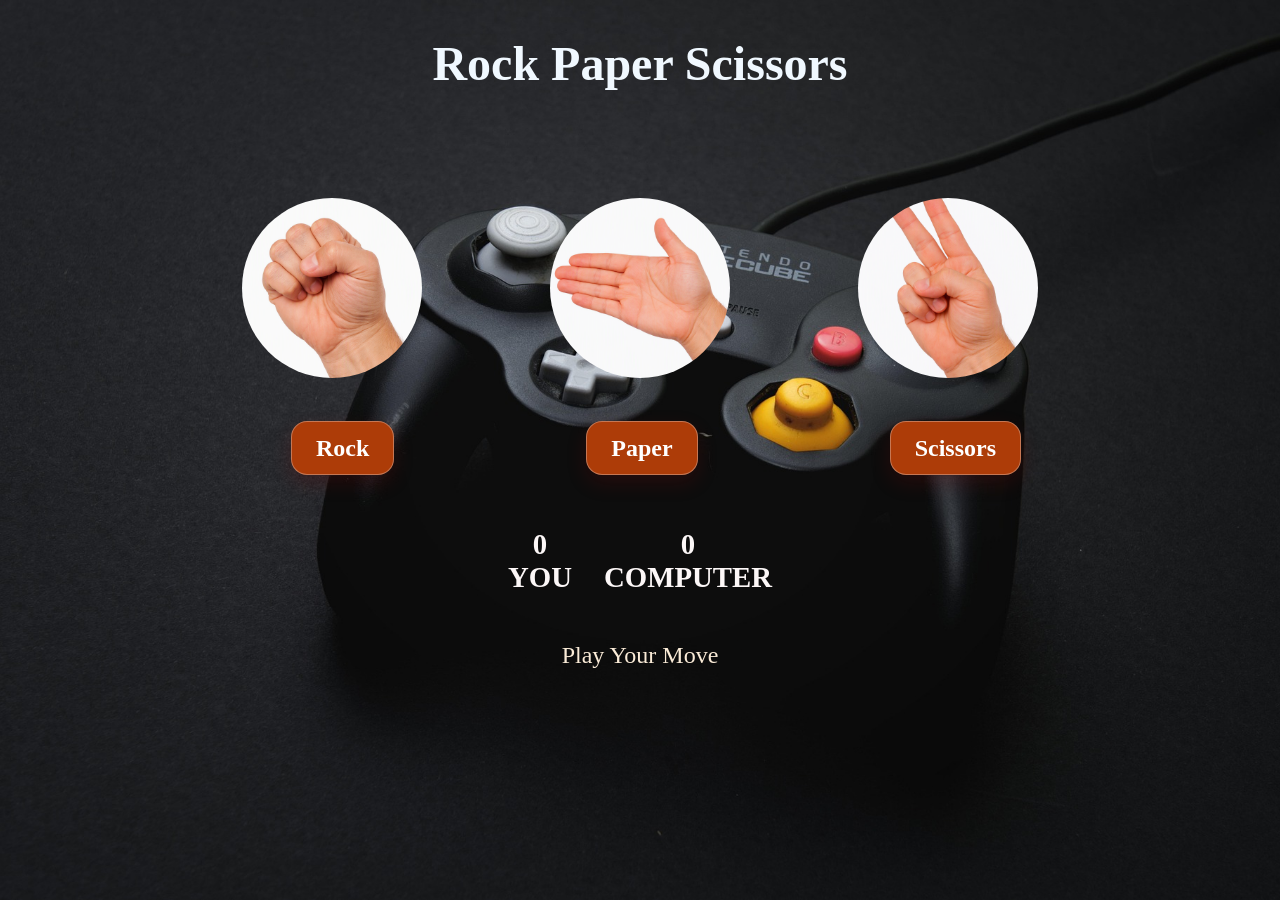
==== Rock-Paper-Scissors/index.html @ ec568d0b "rock" ====
<!DOCTYPE html>
<html lang="en">

<head>
    <meta charset="UTF-8">
    <meta name="viewport" content="width=device-width, initial-scale=1.0">
    <title>Rock-Paper-Scissors</title>
    <link rel="stylesheet" href="style.css">
</head>
<body>
    <div class="container">
        <h1 class="main-header">Rock Paper Scissors</h1>

        <!-- Choose items -->
        <div class="choices">
            <div class="choice">
                <img src="img/1.png" alt="rock" id="rock" >
                
            </div>
            <div class="choice">
                <img src="img/2.png" alt="paper" id="paper" >
               
            </div>
            <div class="choice">
                <img src="img/3.png" alt="Scissors" id="Scissors" >
                
            </div>
        </div>
        <div class="items">
            <p id="rock">Rock</p>
            <p id="paper">Paper</p>
            <p id="Scissors">Scissors</p>
        </div>

        <!-- Score Bord -->
        <div class="score-board">
            <div class="score">
                <p id="user-score">0</p>
                YOU
            </div>
            <div class="score">
                <p id="comp-score">0</p>
                COMPUTER
            </div>
        </div>

        <!-- Show Your message -->
        <div class="msg-container">
            <p id="msg">Play Your Move</p>
        </div>
    </div>
    <script src="script.js"></script>
</body>

</html>
---- Rock-Paper-Scissors/style.css ----
* {
    margin: 0;
    padding: 0;
    box-sizing: border-box;
    text-align: center;
    background-image: url("img/4.jpg");
    background-size: cover;
    /* Cover the full screen without repeating */
    background-position: center;
    /* Center the image */
    background-repeat: no-repeat;
    /* Avoid tiled background boxes */
    background-attachment: fixed;
    /* Keep background static */
    margin: 0;
    color: #fcf7f7;

}

.main-header {
    background-color: rgb(6, 25, 27);
    color: aliceblue;
    height: 8rem;
    line-height: 8rem;
    font-size: 3rem;
}

.choices {
    height: 160px;
    width: 700px;
    margin: auto;
    border-radius: 50%;
    display: flex;
    flex-direction: row;
    align-items: center;
    justify-content: center;
    gap: 8rem;
    margin-top: 5rem;
}

.choice {
    width: 180px;
    height: 150px;
    display: flex;
    justify-content: center;
    align-items: center;
    gap: 7rem;
}

img {
    height: 180px;
    width: 180px;
    border-radius: 50%;
    object-fit: cover;
}

.items {
    height: 160px;
    margin-left: 2rem;
    display: flex;
    align-items: center;
    justify-content: center;
    gap: 12rem;
    font-size: 1.5rem;
    font-weight: 600;
    font-family: san-serif;
}

.items p:hover {
    opacity: 0.5;
    color: black;
    cursor: pointer;
}

.items p {
    background: rgb(173, 60, 8);
    backdrop-filter: blur(10px);
    -webkit-backdrop-filter: blur(10px);
    border: 1px solid rgba(255, 255, 255, 0.3);
    box-shadow: 0 8px 20px rgba(134, 9, 9, 0.2);
    padding: .8rem 1.5rem;
    border-radius: 1rem;
    color: white;
}

.score-board {
    display: flex;
    align-items: center;
    justify-content: center;
    gap: 2rem;
    font-family: san-serif;
    font-size: 1.8rem;
    font-weight: 600;
    margin-bottom: 3rem;
}

#msg {
    background-color: rgb(14, 13, 13);
    display: inline;
    padding: 0.8rem 1.5rem;
    color: antiquewhite;
    border-radius: 2rem;
    font-size: 1.5rem;
}
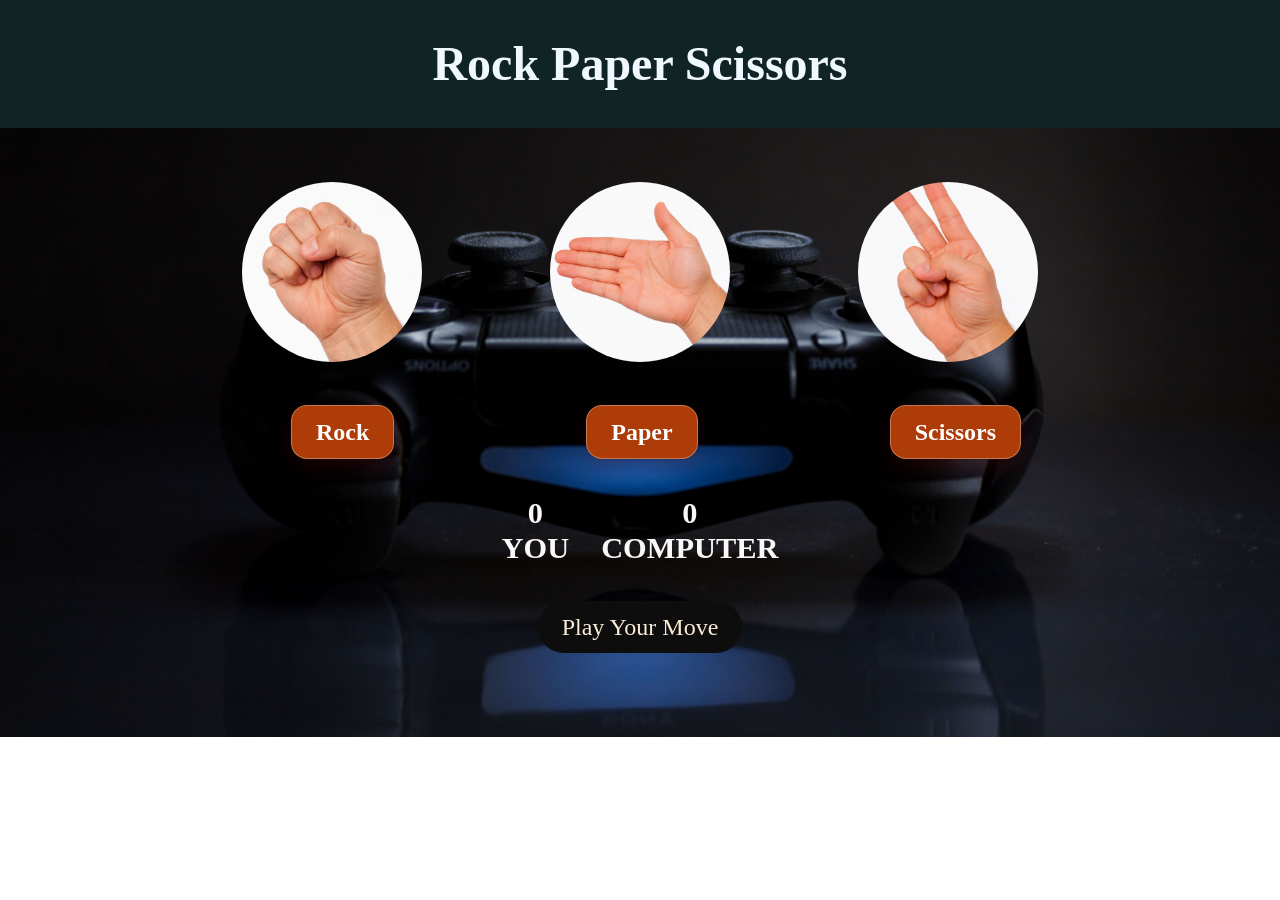
==== commit fc623b53: "game complete" ====
--- a/Rock-Paper-Scissors/index.html
+++ b/Rock-Paper-Scissors/index.html
@@ -8,9 +8,8 @@
     <link rel="stylesheet" href="style.css">
 </head>
 <body>
+    <h1 class="main-header">Rock Paper Scissors</h1>
     <div class="container">
-        <h1 class="main-header">Rock Paper Scissors</h1>
-
         <!-- Choose items -->
         <div class="choices">
             <div class="choice">
@@ -22,14 +21,14 @@
                
             </div>
             <div class="choice">
-                <img src="img/3.png" alt="Scissors" id="Scissors" >
+                <img src="img/3.png" alt="Scissors" id="scissors" >
                 
             </div>
         </div>
         <div class="items">
-            <p id="rock">Rock</p>
-            <p id="paper">Paper</p>
-            <p id="Scissors">Scissors</p>
+            <p>Rock</p>
+            <p>Paper</p>
+            <p>Scissors</p>
         </div>
 
         <!-- Score Bord -->
--- a/Rock-Paper-Scissors/style.css
+++ b/Rock-Paper-Scissors/style.css
@@ -3,22 +3,19 @@
     padding: 0;
     box-sizing: border-box;
     text-align: center;
-    background-image: url("img/4.jpg");
-    background-size: cover;
-    /* Cover the full screen without repeating */
-    background-position: center;
-    /* Center the image */
-    background-repeat: no-repeat;
-    /* Avoid tiled background boxes */
-    background-attachment: fixed;
-    /* Keep background static */
-    margin: 0;
-    color: #fcf7f7;
 
 }
 
+.container {
+    height: 609px;
+    background-image: url("img/6.jpg");
+    background-size: cover;
+    background-position: center;
+    color: #fcf7f7;
+}
+
 .main-header {
-    background-color: rgb(6, 25, 27);
+    background-color: rgb(16, 35, 37);
     color: aliceblue;
     height: 8rem;
     line-height: 8rem;
@@ -35,7 +32,6 @@
     align-items: center;
     justify-content: center;
     gap: 8rem;
-    margin-top: 5rem;
 }
 
 .choice {
@@ -45,6 +41,15 @@
     justify-content: center;
     align-items: center;
     gap: 7rem;
+    margin-top: 8rem;
+    border-radius: 50%;
+    
+}
+.choice:hover{
+    cursor: pointer;
+    opacity: 0.8;
+    border-radius: 50%;
+    background-color: black;
 }
 
 img {
@@ -52,6 +57,7 @@
     width: 180px;
     border-radius: 50%;
     object-fit: cover;
+
 }
 
 .items {
@@ -66,11 +72,11 @@
     font-family: san-serif;
 }
 
-.items p:hover {
+/* .items p:hover {
     opacity: 0.5;
     color: black;
     cursor: pointer;
-}
+} */
 
 .items p {
     background: rgb(173, 60, 8);
@@ -81,16 +87,18 @@
     padding: .8rem 1.5rem;
     border-radius: 1rem;
     color: white;
+    margin-top: 8rem;
 }
 
 .score-board {
+    margin-top: 3rem;
     display: flex;
     align-items: center;
     justify-content: center;
     gap: 2rem;
     font-family: san-serif;
-    font-size: 1.8rem;
-    font-weight: 600;
+    font-size: 1.9rem;
+    font-weight: 700;
     margin-bottom: 3rem;
 }
 
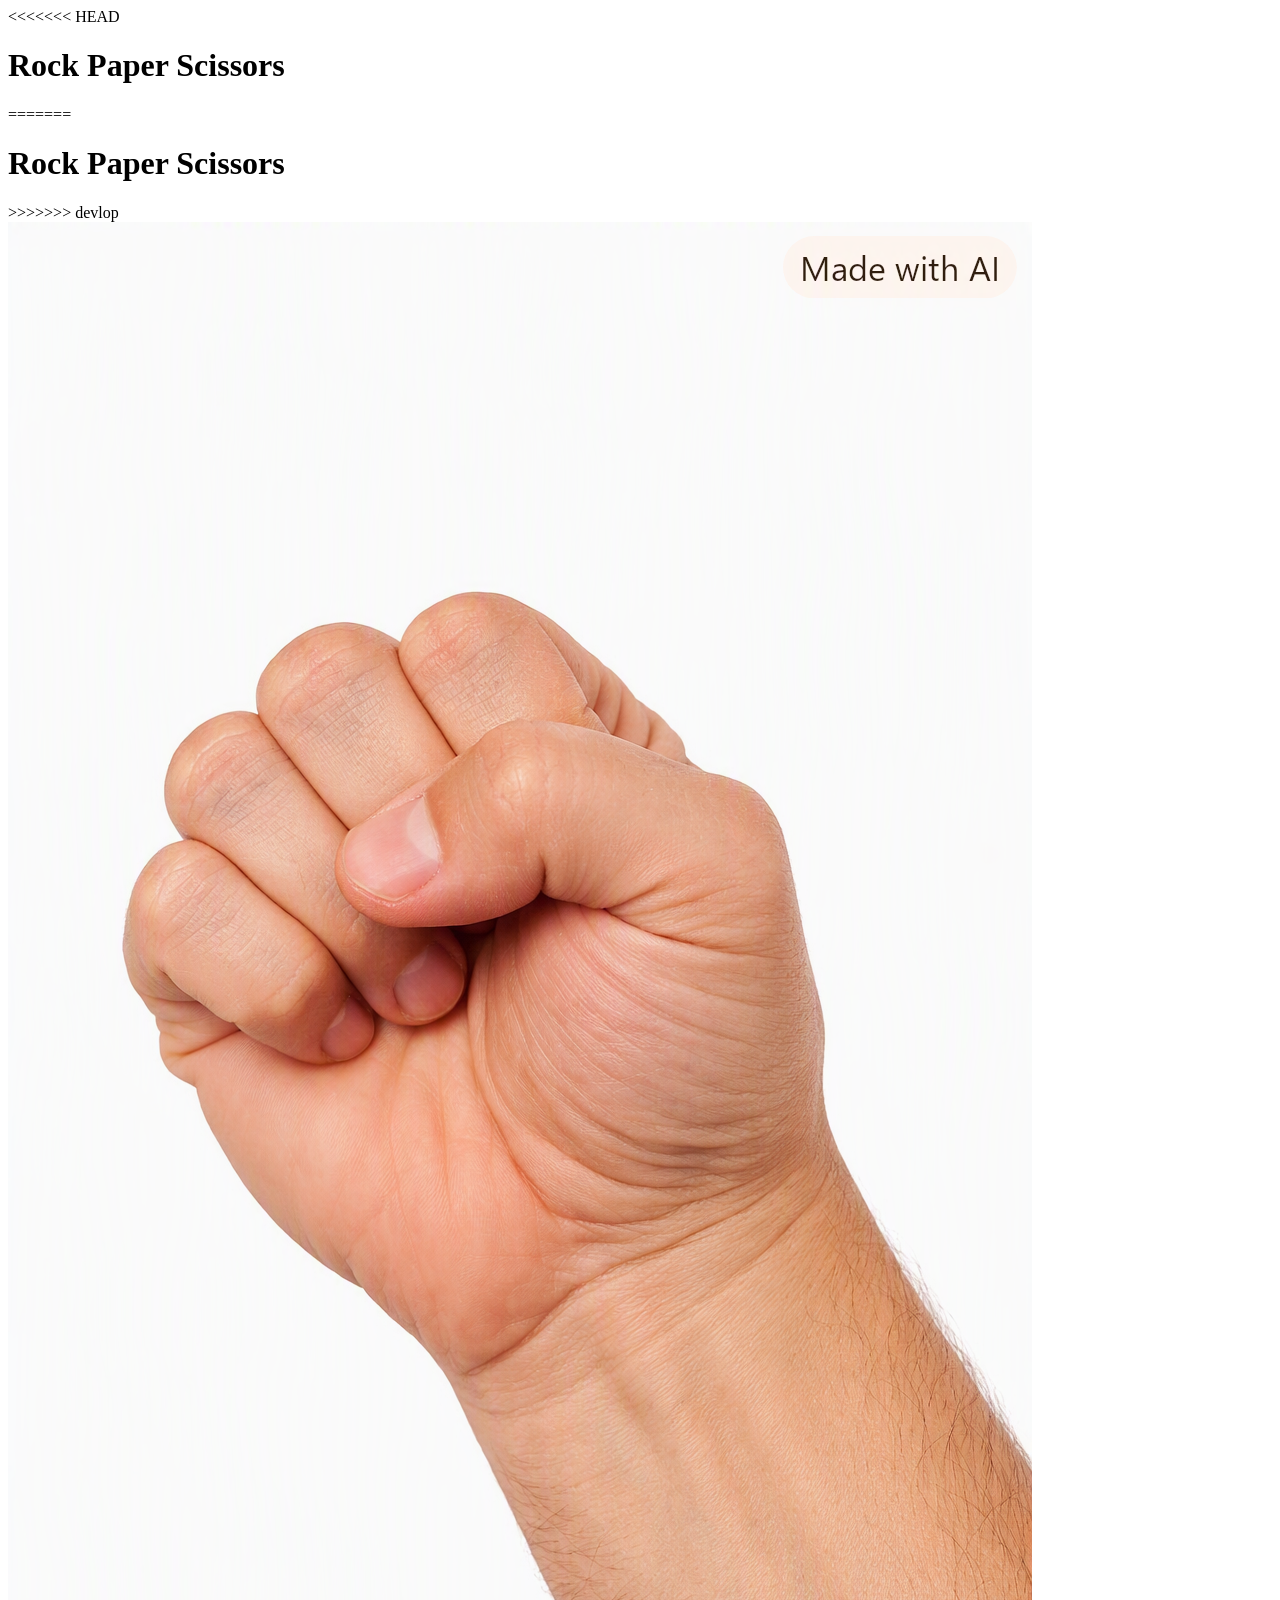
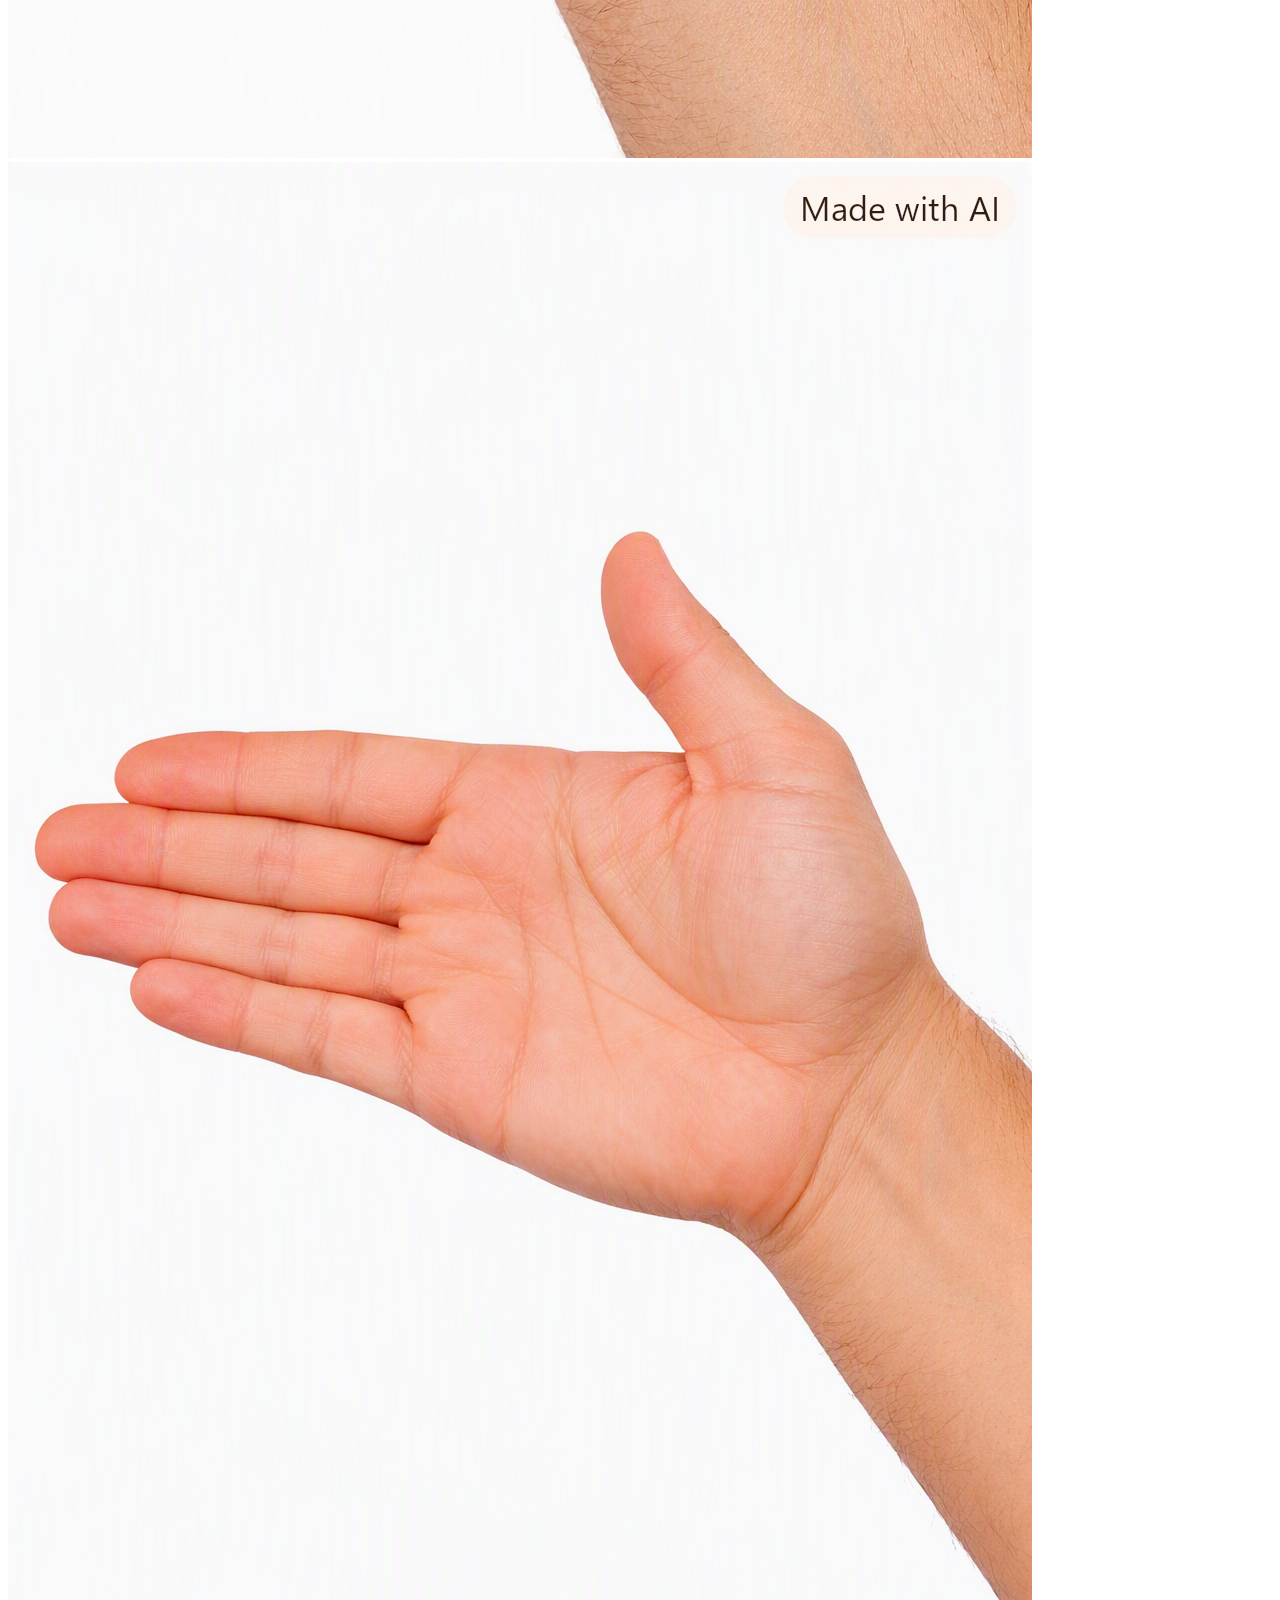
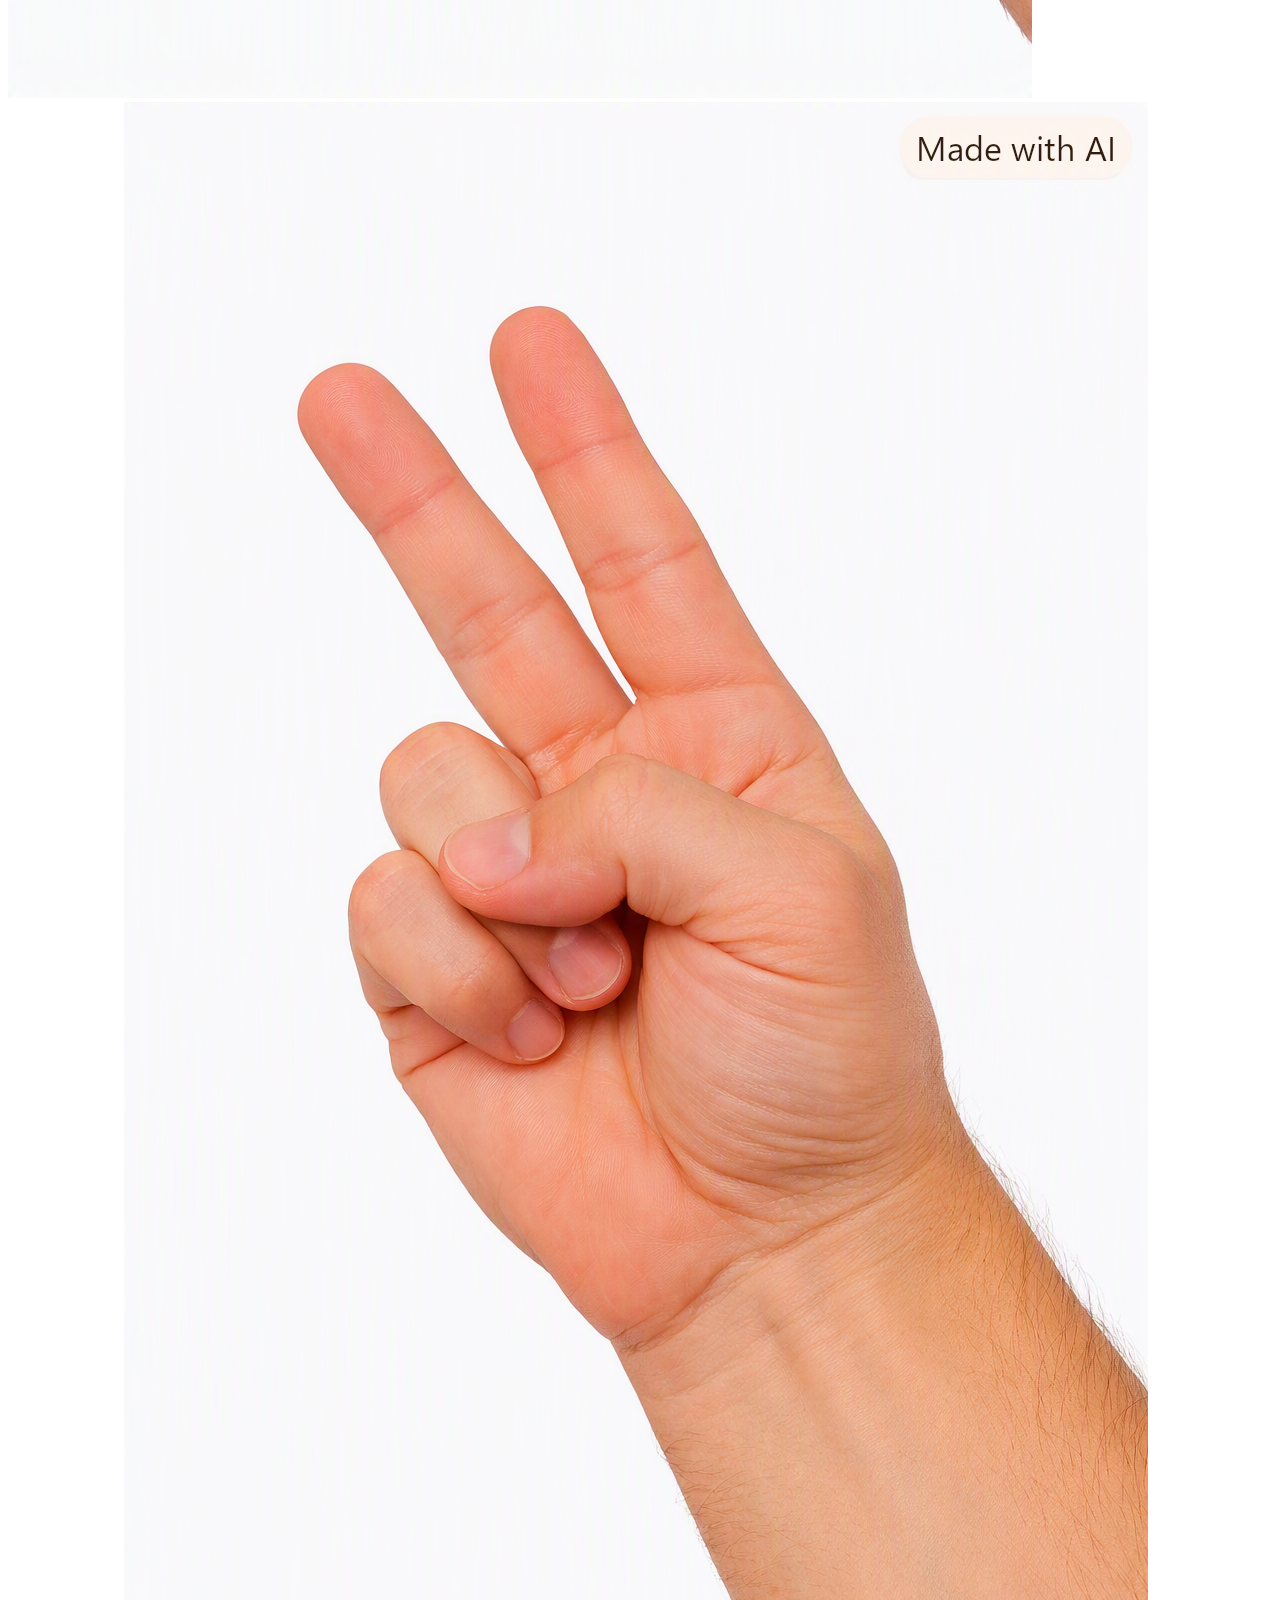
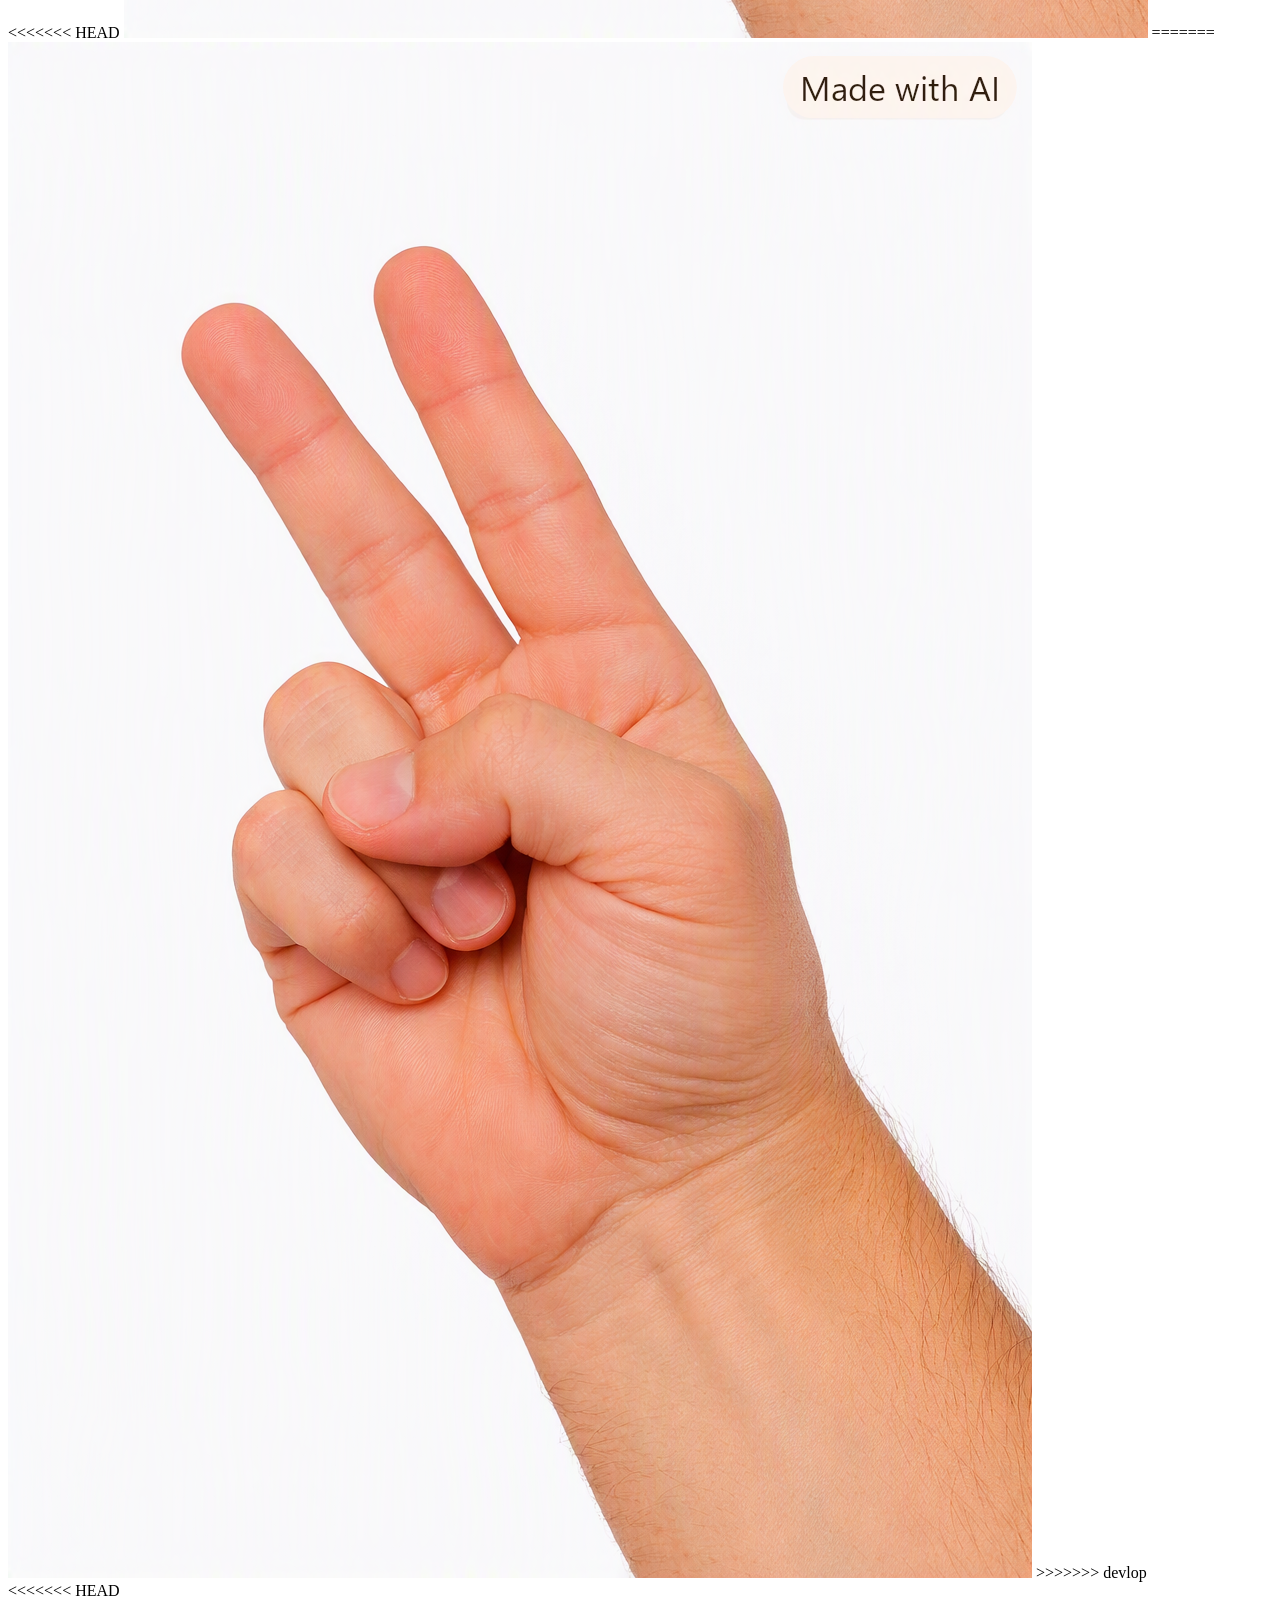
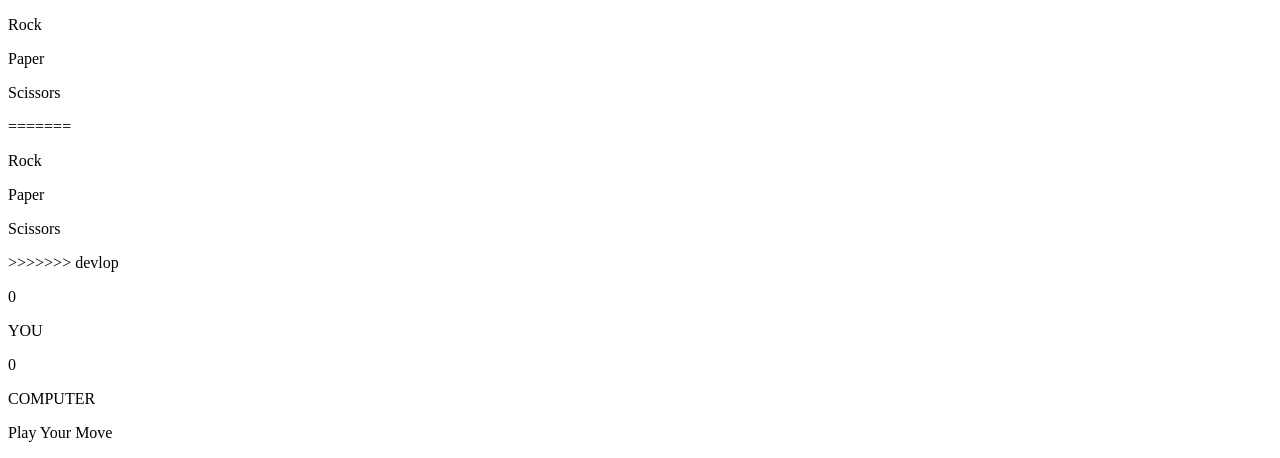
==== commit c21d969a: "update" ====
--- a/Rock-Paper-Scissors/index.html
+++ b/Rock-Paper-Scissors/index.html
@@ -8,8 +8,14 @@
     <link rel="stylesheet" href="style.css">
 </head>
 <body>
+<<<<<<< HEAD
+    <div class="container">
+        <h1 class="main-header">Rock Paper Scissors</h1>
+
+=======
     <h1 class="main-header">Rock Paper Scissors</h1>
     <div class="container">
+>>>>>>> devlop
         <!-- Choose items -->
         <div class="choices">
             <div class="choice">
@@ -21,14 +27,24 @@
                
             </div>
             <div class="choice">
+<<<<<<< HEAD
+                <img src="img/3.png" alt="Scissors" id="Scissors" >
+=======
                 <img src="img/3.png" alt="Scissors" id="scissors" >
+>>>>>>> devlop
                 
             </div>
         </div>
         <div class="items">
+<<<<<<< HEAD
+            <p id="rock">Rock</p>
+            <p id="paper">Paper</p>
+            <p id="Scissors">Scissors</p>
+=======
             <p>Rock</p>
             <p>Paper</p>
             <p>Scissors</p>
+>>>>>>> devlop
         </div>
 
         <!-- Score Bord -->
